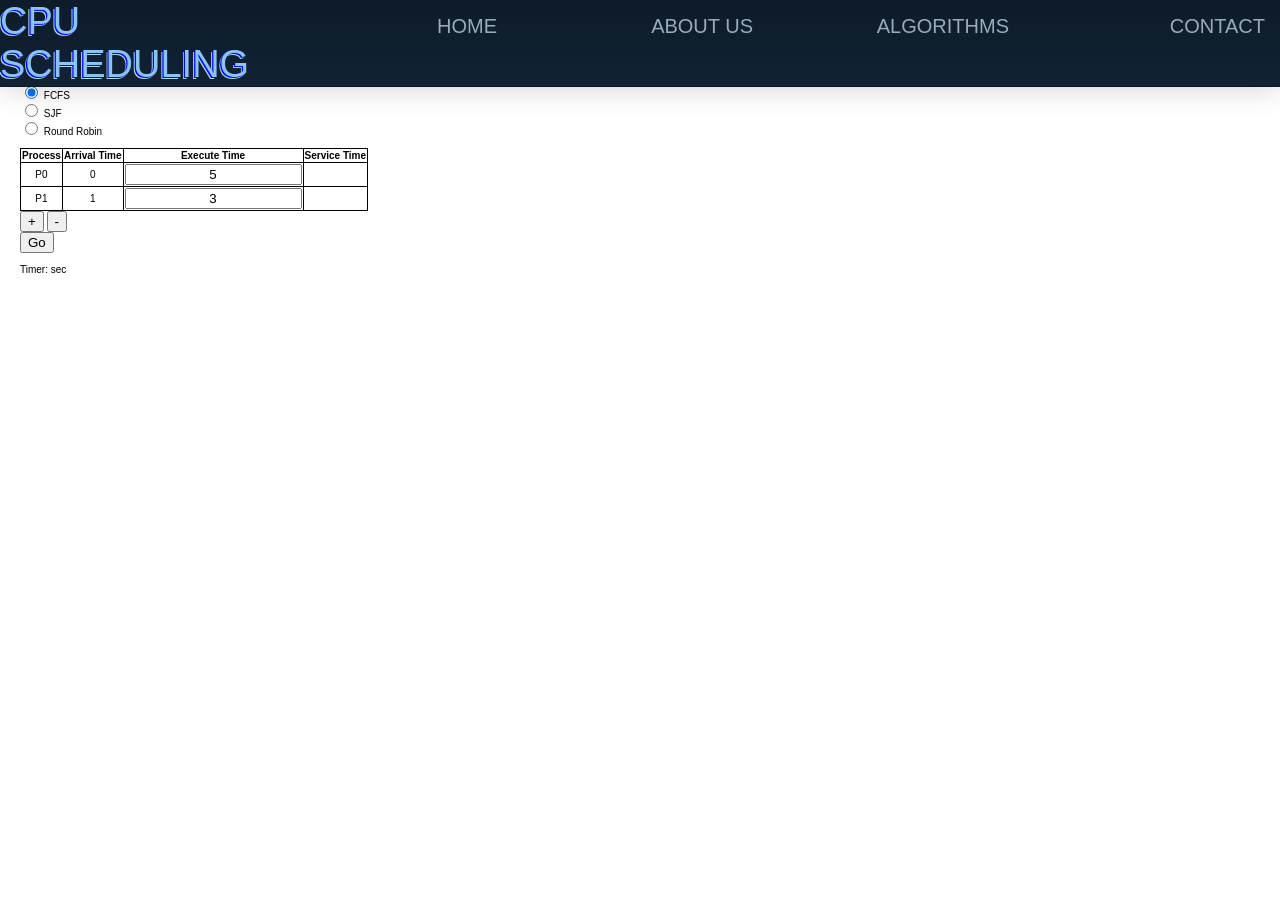
==== index.html @ 68a8d093 "CPU" ====
<!DOCTYPE html>
<html lang="en">
<head>
    <meta charset="UTF-8">
    <title>Project</title>
    <script src="javascript.js"></script>
    <script src="jquery-3.6.1.js"></script>
    <link href="css.css" rel="stylesheet">
</head>
<body>
<header id="header">
    <nav class="links" style="--items: 5;">
        <h1>CPU SCHEDULING</h1>
        <a href="#">HOME</a>
        <a href="#">ABOUT US</a>
        <a href="#">ALGORITHMS</a>
        <a href="#">CONTACT</a>

        <span class="line"></span>
    </nav>
</header>
<BR><BR><BR><BR><BR><BR>
<div>
    <div>
       <h2 id="Algo">Algorithm:</h2>
        <form id="algorithm">
            <input type="radio" name="algorithm" value="fcfs" checked/> FCFS<br/>
            <input type="radio" name="algorithm" value="sjf"/> SJF<br/>

            <input type="radio" name="algorithm" value="robin"/> Round Robin
        </form>
        <br>
    </div>
    <table id="inputTable">
        <tr>
            <th>Process</th>
            <th>Arrival Time</th>
            <th>Execute Time</th>
            <th class="servtime">Service Time</th>

        </tr>
        <tr>
            <td>P0</td>
            <td>0</td>
            <td><input class="initial exectime" type="text" value="5" /></td>
            <td class="servtime"></td>

        </tr>
        <tr>
            <td>P1</td>
            <td>1</td>
            <td><input class="initial exectime" value="3" /></td>
            <td class="servtime"></td>

        </tr>
    </table>

</div>
<input type="button" value="+" onclick="addRow();" />
<input id="minus"  type="button" value="-" onclick="deleteRow();" />
<div>
</div>
<p id="quantumParagraph" hidden>Quantum:
    <input style="width: 50px;" id="quantum" type="text" value="3" />
</p>
<input type="button" value="Go" onclick="draw();" />
<br/><br/>

<fresh>
</fresh>
<p>
    Timer: <strong id="timer"></strong> sec
</p>


</body>
</html>
---- css.css ----
/* @import url('https://fonts.googleapis.com/css?family=Inconsolata|Lato:300,400,700'); */
html, body, h1, h2, h3, h4, h5, h6, p, li, ol, ul, pre {
    margin: 0;
    padding: 0;
}
html, body { min-height: 100%; }

body {
    /* 	background-color: #345; */
    /*background-image: linear-gradient(to bottom, #0009, transparent);*/
    /*color: #eee;*/
    font-family: 'Lato', sans-serif;
    font-size: 62.5%;
    padding: 0 20px;
    box-sizing: border-box;
}
code {
    background: #fff1;
    font-family: 'Inconsolata', monospace;
    padding: .2em .4em;
}

.content {
    background-color: #fff;
    border-radius: 8px;
    box-sizing: border-box;
    color: #666;
    font-size: 1.6em;
    line-height: 1.4em;
    margin: 20px auto;
    margin-top: 80px;
    padding: 20px;
    width: 100%;
    max-width: 800px;
}
.content ul {
    margin: .5em 2em;
    padding: 0;
}

#footer {
    background-color: #246c;
    background-image: linear-gradient(to bottom, transparent, #0009);
    border-top: 1px solid #fff3;
    box-shadow: inset 0 1px 0 #fff3, 0 0 32px #000;
    overflow: hidden;
    padding: 8px;
    position: fixed;
    left: 0;
    right: 0;
    bottom: 0;
    z-index: 9001;
}
h1 {
    font-size: calc( 1em + 2vmin );
    font-weight: 20;
    color: #85c6f6;

    --x-offset: -0.0325em;
    --y-offset: 0.025em;
    --stroke: 0.025em;
    --background-color: BLUE;
    --stroke-color: lightblue;

    text-shadow:

            var(--x-offset)
            var(--y-offset)
            0px
            var(--background-color),

            calc( var(--x-offset) - var(--stroke) )
            calc( var(--y-offset) + var(--stroke) )
            0px
            var(--stroke-color);

}
/* for browsers that support spread, added in
https://drafts.csswg.org/css-text-decor-4/#text-shadow-property
currently: none browsers! none of them!
I can't even find a test:
https://wpt.fyi/results/css/css-text-decor */
@supports ( text-shadow: 1px 1px 1px 1px black ) {
    h1 {
        text-shadow:

                var(--x-offset)
                var(--y-offset)
                0px
                0px
                var(--background-color),

                var(--x-offset)
                var(--y-offset)
                var(--stroke)
                0px
                var(--stroke-color);

    }
}
#footer a {
    color: #85c6f6;
    padding: 1em 0;
    text-decoration: none;
    text-align: right;
}
#footer ul {
    display: flex;
    list-style: none;
    justify-content: center;
    font-size: 2em;
    font-weight: 300;
}
#footer ul li {
    padding: 0 .5em;
}

/* Appearance */
.links {
    background-color: #123;
    background-image: linear-gradient(to bottom, #0003, transparent);
    border-bottom: 1px solid #0003;
    box-shadow: 0 0 32px #0003;
    font-size: 2em;
    font-weight: 300;

}
.links > a {
    color: #9ab;
    padding: .75em;
    text-align: right;
    text-decoration: none;
    transition: all .5s;
}
.links > a:hover {
    background: #ffffff06;
    color: #adf;
}
.links > .line {
    background: #68a;
    height: 1px;
    pointer-events: none;
}

/* The Magic */
#header {
    position: fixed;
    top: 0;
    left: 0;
    right: 0;
}
.links {
    display: grid;
    grid-template-columns: repeat(var(--items), 1fr);
    position: relative;
}
.links > .line {
    opacity: 0;
    transition: all .5s;
    position: absolute;
    bottom: 0;
    left: var(--left, calc(100% / var(--items) * (var(--index) - 1)));
    width: var(--width, calc(100% / var(--items)));
    --index: 0;
}
.links > a:hover ~ .line {
    opacity: 1;
}

.links > a:nth-of-type(1):hover ~ .line { --index: 2; }
.links > a:nth-of-type(2):hover ~ .line { --index: 3; }
.links > a:nth-of-type(3):hover ~ .line { --index: 4; }
.links > a:nth-of-type(4):hover ~ .line { --index: 5; }

.links > a:last-of-type:hover ~ .line { --index: var(--items); }
fresh th {
    background: linear-gradient(WhiteSmoke, lightgray);
    text-align: left;
    border: 1px solid black;
    height: 400 px;
}
fresh td {
    border: 1px solid black;
    border-bottom: 0;
    /*border-right: 0;*/
    height: 20px;
    text-align: left;
}

div th, div td {
    border: 1px solid black;
    text-align: center;
}
table {
    display: inline;
    border-collapse: collapse;
}
input {
    text-align: center;
}
#curtain {
    background-color: white;
}
#algo{
    text-align: left;
    font-size: 100px;
}
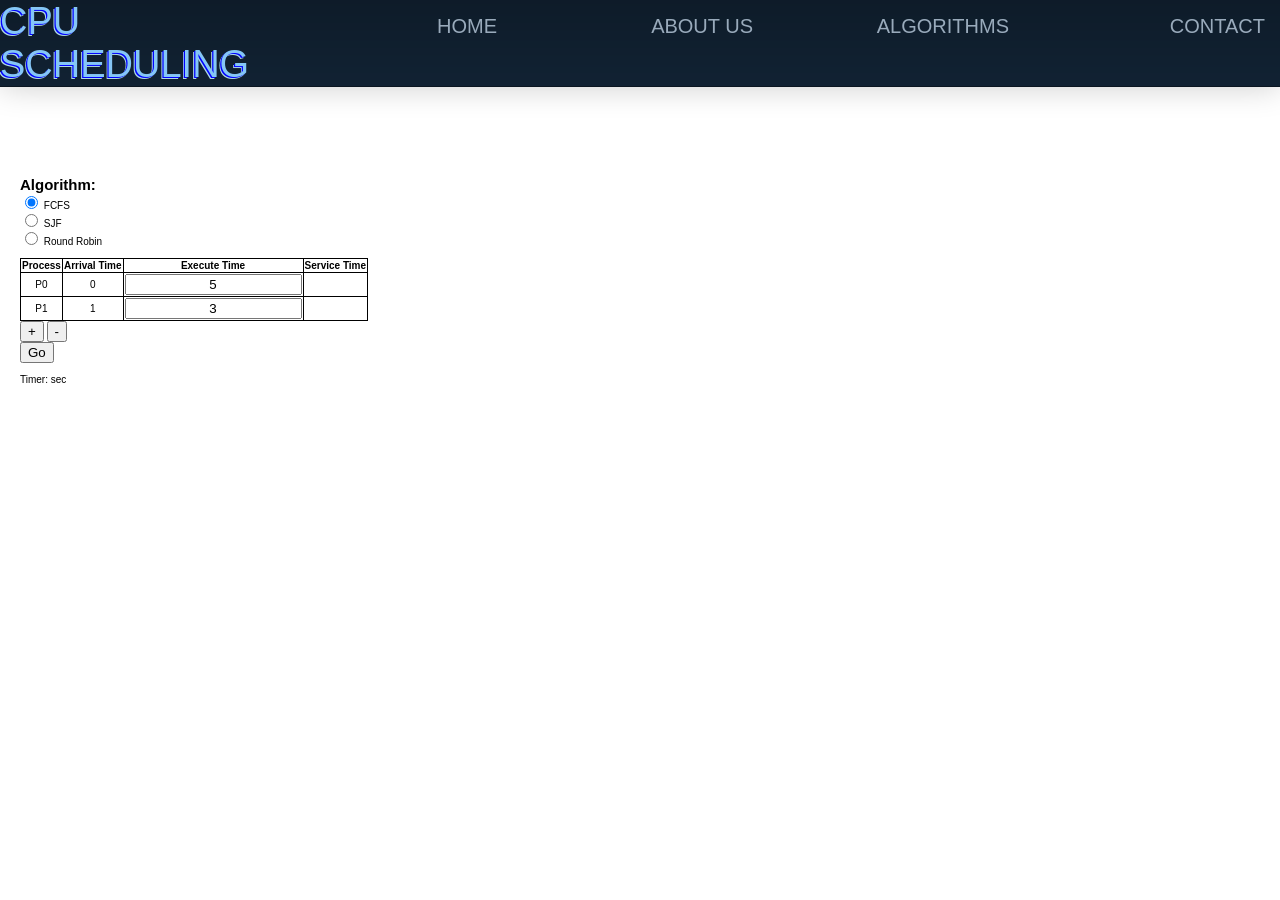
==== commit 9106633c: "Cpu" ====
--- a/index.html
+++ b/index.html
@@ -20,7 +20,7 @@
         <span class="line"></span>
     </nav>
 </header>
-<BR><BR><BR><BR><BR><BR>
+<BR><BR><BR><BR><BR><BR><BR><BR><BR><BR><BR><BR><BR><BR><BR><BR>
 <div>
     <div>
        <h2 id="Algo">Algorithm:</h2>
@@ -75,4 +75,4 @@
 
 
 </body>
-</html>+</html>
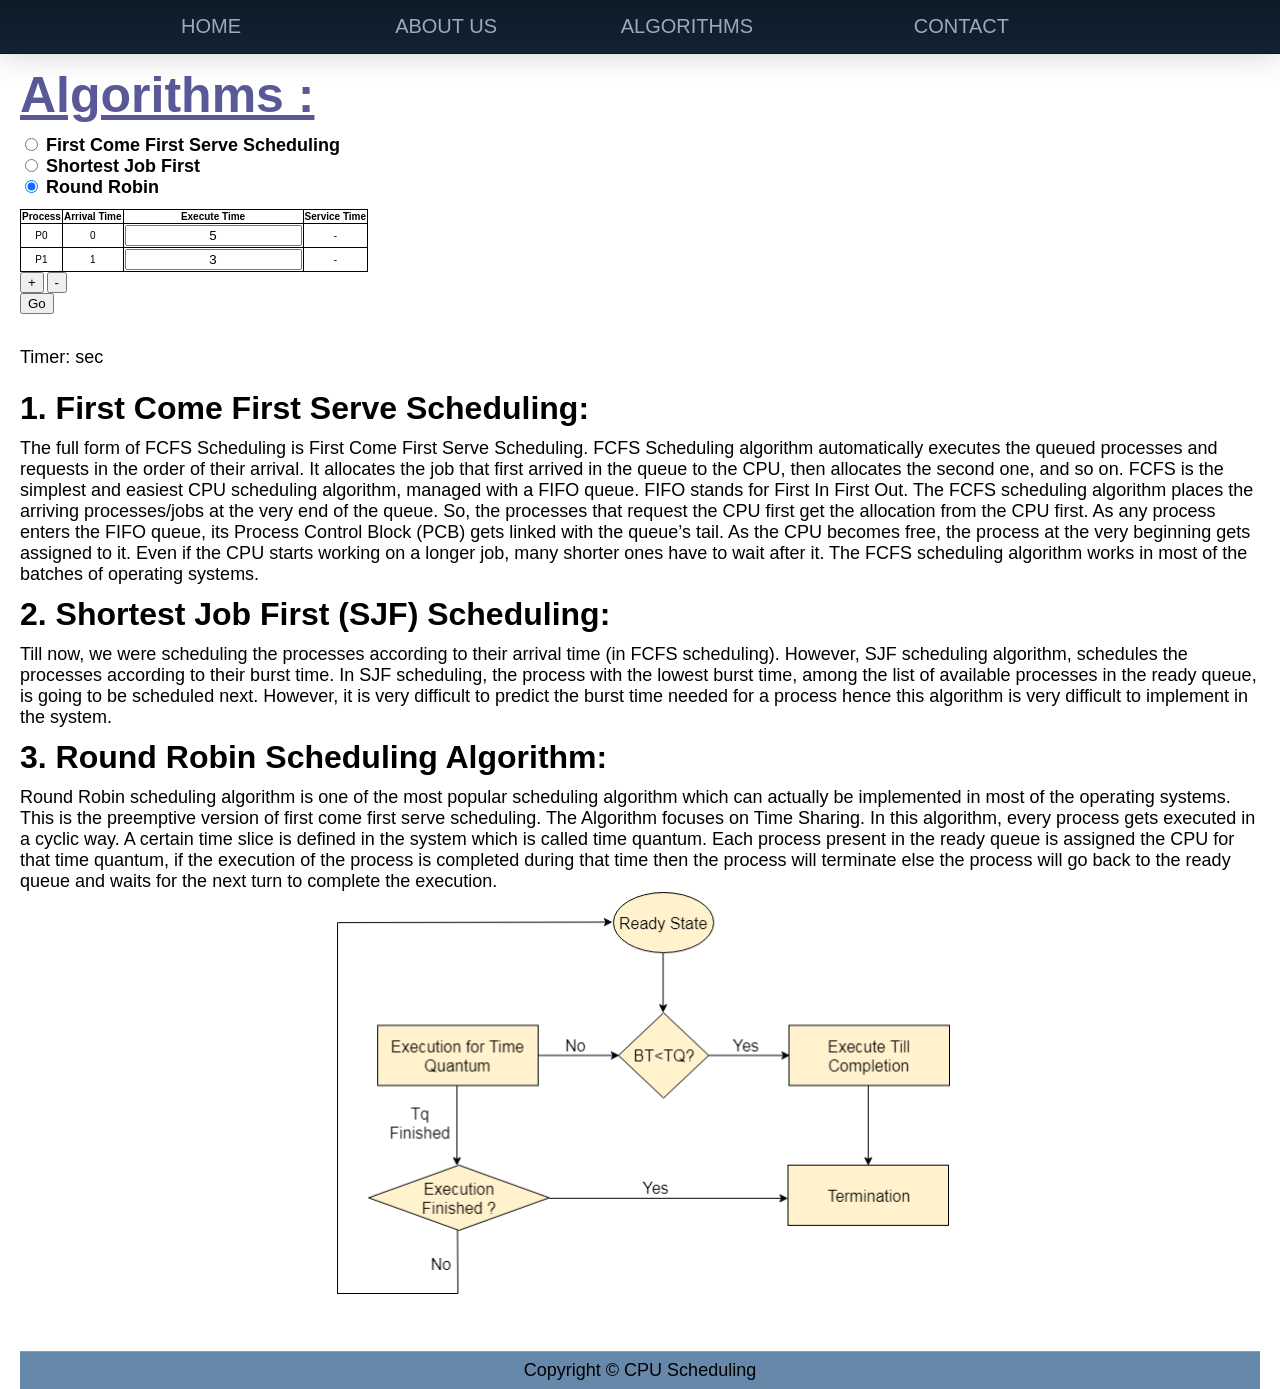
==== commit 1ff9cf5f: "CPU" ====
--- a/index.html
+++ b/index.html
@@ -1,78 +1,125 @@
-
 <!DOCTYPE html>
 <html lang="en">
-<head>
-    <meta charset="UTF-8">
+  <head>
+    <meta charset="UTF-8" />
     <title>Project</title>
     <script src="javascript.js"></script>
     <script src="jquery-3.6.1.js"></script>
-    <link href="css.css" rel="stylesheet">
-</head>
-<body>
-<header id="header">
-    <nav class="links" style="--items: 5;">
-        <h1>CPU SCHEDULING</h1>
+    <link href="css.css" rel="stylesheet" />
+  </head>
+  <body>
+    <header id="header">
+      <nav class="links" style="--items: 5">
         <a href="#">HOME</a>
         <a href="#">ABOUT US</a>
         <a href="#">ALGORITHMS</a>
         <a href="#">CONTACT</a>
 
         <span class="line"></span>
-    </nav>
-</header>
-<BR><BR><BR><BR><BR><BR><BR><BR><BR><BR><BR><BR><BR><BR><BR><BR>
-<div>
+      </nav>
+    </header>
+    <br /><br /><br /><br /><br /><br />
     <div>
-       <h2 id="Algo">Algorithm:</h2>
+      <div>
+        <h2 id="Algo">Algorithms :</h2>
+        <br />
         <form id="algorithm">
-            <input type="radio" name="algorithm" value="fcfs" checked/> FCFS<br/>
-            <input type="radio" name="algorithm" value="sjf"/> SJF<br/>
+          <input id="inp1" type="radio" name="algorithm" value="fcfs" checked />
+          First Come First Serve Scheduling<br />
+          <input type="radio" name="algorithm" value="sjf" checked /> Shortest
+          Job First<br />
 
-            <input type="radio" name="algorithm" value="robin"/> Round Robin
+          <input type="radio" name="algorithm" value="robin" checked /> Round
+          Robin
         </form>
-        <br>
-    </div>
-    <table id="inputTable">
+        <br />
+      </div>
+      <table id="inputTable">
         <tr>
-            <th>Process</th>
-            <th>Arrival Time</th>
-            <th>Execute Time</th>
-            <th class="servtime">Service Time</th>
-
+          <th>Process</th>
+          <th>Arrival Time</th>
+          <th>Execute Time</th>
+          <th class="servtime">Service Time</th>
         </tr>
         <tr>
-            <td>P0</td>
-            <td>0</td>
-            <td><input class="initial exectime" type="text" value="5" /></td>
-            <td class="servtime"></td>
-
+          <td>P0</td>
+          <td>0</td>
+          <td><input class="initial exectime" type="text" value="5" /></td>
+          <td class="servtime">-</td>
         </tr>
         <tr>
-            <td>P1</td>
-            <td>1</td>
-            <td><input class="initial exectime" value="3" /></td>
-            <td class="servtime"></td>
+          <td>P1</td>
+          <td>1</td>
+          <td><input class="initial exectime" value="3" /></td>
+          <td class="servtime">-</td>
+        </tr>
+      </table>
+    </div>
+    <input type="button" value="+" onclick="addRow();" />
+    <input id="minus" type="button" value="-" onclick="deleteRow();" />
+    <div></div>
+    <p id="quantumParagraph" hidden>
+      Quantum:
+      <input style="width: 50px" id="quantum" type="text" value="3" />
+    </p>
+    <input type="button" value="Go" onclick="draw();" />
+    <br /><br />
 
-        </tr>
-    </table>
-
-</div>
-<input type="button" value="+" onclick="addRow();" />
-<input id="minus"  type="button" value="-" onclick="deleteRow();" />
-<div>
-</div>
-<p id="quantumParagraph" hidden>Quantum:
-    <input style="width: 50px;" id="quantum" type="text" value="3" />
-</p>
-<input type="button" value="Go" onclick="draw();" />
-<br/><br/>
-
-<fresh>
-</fresh>
-<p>
-    Timer: <strong id="timer"></strong> sec
-</p>
-
-
-</body>
+    <fresh> </fresh>
+    <br /><br />
+    <p>Timer: <strong id="timer"></strong> sec</p>
+    <br /><br />
+    <h3>1. First Come First Serve Scheduling:</h3>
+    <br />
+    <p>
+      The full form of FCFS Scheduling is First Come First Serve Scheduling.
+      FCFS Scheduling algorithm automatically executes the queued processes and
+      requests in the order of their arrival. It allocates the job that first
+      arrived in the queue to the CPU, then allocates the second one, and so on.
+      FCFS is the simplest and easiest CPU scheduling algorithm, managed with a
+      FIFO queue. FIFO stands for First In First Out. The FCFS scheduling
+      algorithm places the arriving processes/jobs at the very end of the queue.
+      So, the processes that request the CPU first get the allocation from the
+      CPU first. As any process enters the FIFO queue, its Process Control Block
+      (PCB) gets linked with the queue’s tail. As the CPU becomes free, the
+      process at the very beginning gets assigned to it. Even if the CPU starts
+      working on a longer job, many shorter ones have to wait after it. The FCFS
+      scheduling algorithm works in most of the batches of operating systems.
+    </p>
+    <br />
+    <h3>2. Shortest Job First (SJF) Scheduling:</h3>
+    <br />
+    <p>
+      Till now, we were scheduling the processes according to their arrival time
+      (in FCFS scheduling). However, SJF scheduling algorithm, schedules the
+      processes according to their burst time. In SJF scheduling, the process
+      with the lowest burst time, among the list of available processes in the
+      ready queue, is going to be scheduled next. However, it is very difficult
+      to predict the burst time needed for a process hence this algorithm is
+      very difficult to implement in the system.
+    </p>
+    <br />
+    <h3>3. Round Robin Scheduling Algorithm:</h3>
+    <br />
+    <p>
+      Round Robin scheduling algorithm is one of the most popular scheduling
+      algorithm which can actually be implemented in most of the operating
+      systems. This is the preemptive version of first come first serve
+      scheduling. The Algorithm focuses on Time Sharing. In this algorithm,
+      every process gets executed in a cyclic way. A certain time slice is
+      defined in the system which is called time quantum. Each process present
+      in the ready queue is assigned the CPU for that time quantum, if the
+      execution of the process is completed during that time then the process
+      will terminate else the process will go back to the ready queue and waits
+      for the next turn to complete the execution.
+    </p>
+    <img src="os-round-robin-scheduling-algorithm.png" class="center1" />
+    <br />
+    <br /><br /><br /><br />
+    <footer id="sticky-footer" class="flex-shrink-0 py-4 bg-dark text-white-50">
+      <div class="container text-center">
+        <p>Copyright &copy; CPU Scheduling</p>
+      </div>
+    </footer>
+  </body>
 </html>
--- a/css.css
+++ b/css.css
@@ -1,207 +1,222 @@
-/* @import url('https://fonts.googleapis.com/css?family=Inconsolata|Lato:300,400,700'); */
-html, body, h1, h2, h3, h4, h5, h6, p, li, ol, ul, pre {
-    margin: 0;
-    padding: 0;
-}
-html, body { min-height: 100%; }
-
+html,
+body,
+h1,
+h2,
+h3,
+h4,
+h5,
+h6,
+p,
+li,
+ol,
+ul,
+pre {
+  margin: 0;
+  padding: 0;
+}
+html,
 body {
-    /* 	background-color: #345; */
-    /*background-image: linear-gradient(to bottom, #0009, transparent);*/
-    /*color: #eee;*/
-    font-family: 'Lato', sans-serif;
-    font-size: 62.5%;
-    padding: 0 20px;
-    box-sizing: border-box;
+  min-height: 100%;
+}
+
+body {
+  /* 	background-color: #345; */
+  /*background-image: linear-gradient(to bottom, #0009, transparent);*/
+  /*color: #eee;*/
+  font-family: "Lato", sans-serif;
+  font-size: 62.5%;
+  padding: 0 20px;
+  box-sizing: border-box;
 }
 code {
-    background: #fff1;
-    font-family: 'Inconsolata', monospace;
-    padding: .2em .4em;
+  background: #fff1;
+  font-family: "Inconsolata", monospace;
+  padding: 0.2em 0.4em;
 }
 
 .content {
-    background-color: #fff;
-    border-radius: 8px;
-    box-sizing: border-box;
-    color: #666;
-    font-size: 1.6em;
-    line-height: 1.4em;
-    margin: 20px auto;
-    margin-top: 80px;
-    padding: 20px;
-    width: 100%;
-    max-width: 800px;
+  background-color: #fff;
+  border-radius: 8px;
+  box-sizing: border-box;
+  color: #666;
+  font-size: 1.6em;
+  line-height: 1.4em;
+  margin: 20px auto;
+  margin-top: 80px;
+  padding: 20px;
+  width: 100%;
+  max-width: 800px;
 }
 .content ul {
-    margin: .5em 2em;
-    padding: 0;
+  margin: 0.5em 2em;
+  padding: 0;
 }
 
 #footer {
-    background-color: #246c;
-    background-image: linear-gradient(to bottom, transparent, #0009);
-    border-top: 1px solid #fff3;
-    box-shadow: inset 0 1px 0 #fff3, 0 0 32px #000;
-    overflow: hidden;
-    padding: 8px;
-    position: fixed;
-    left: 0;
-    right: 0;
-    bottom: 0;
-    z-index: 9001;
-}
-h1 {
-    font-size: calc( 1em + 2vmin );
-    font-weight: 20;
-    color: #85c6f6;
-
-    --x-offset: -0.0325em;
-    --y-offset: 0.025em;
-    --stroke: 0.025em;
-    --background-color: BLUE;
-    --stroke-color: lightblue;
-
-    text-shadow:
-
-            var(--x-offset)
-            var(--y-offset)
-            0px
-            var(--background-color),
-
-            calc( var(--x-offset) - var(--stroke) )
-            calc( var(--y-offset) + var(--stroke) )
-            0px
-            var(--stroke-color);
-
-}
-/* for browsers that support spread, added in
-https://drafts.csswg.org/css-text-decor-4/#text-shadow-property
-currently: none browsers! none of them!
-I can't even find a test:
-https://wpt.fyi/results/css/css-text-decor */
-@supports ( text-shadow: 1px 1px 1px 1px black ) {
-    h1 {
-        text-shadow:
-
-                var(--x-offset)
-                var(--y-offset)
-                0px
-                0px
-                var(--background-color),
-
-                var(--x-offset)
-                var(--y-offset)
-                var(--stroke)
-                0px
-                var(--stroke-color);
-
-    }
-}
+  background-color: #246c;
+  background-image: linear-gradient(to bottom, transparent, #0009);
+  border-top: 1px solid #fff3;
+  box-shadow: inset 0 1px 0 #fff3, 0 0 32px #000;
+  overflow: hidden;
+  padding: 8px;
+  position: fixed;
+  left: 0;
+  right: 0;
+  bottom: 0;
+  z-index: 9001;
+}
+
 #footer a {
-    color: #85c6f6;
-    padding: 1em 0;
-    text-decoration: none;
-    text-align: right;
+  color: #85c6f6;
+  padding: 1em 0;
+  text-decoration: none;
+  text-align: right;
 }
 #footer ul {
-    display: flex;
-    list-style: none;
-    justify-content: center;
-    font-size: 2em;
-    font-weight: 300;
+  display: flex;
+  list-style: none;
+  justify-content: center;
+  font-size: 2em;
+  font-weight: 300;
 }
 #footer ul li {
-    padding: 0 .5em;
+  padding: 0 0.5em;
 }
 
 /* Appearance */
 .links {
-    background-color: #123;
-    background-image: linear-gradient(to bottom, #0003, transparent);
-    border-bottom: 1px solid #0003;
-    box-shadow: 0 0 32px #0003;
-    font-size: 2em;
-    font-weight: 300;
-
+  background-color: #123;
+  background-image: linear-gradient(to bottom, #0003, transparent);
+  border-bottom: 1px solid #0003;
+  box-shadow: 0 0 32px #0003;
+  font-size: 2em;
+  font-weight: 300;
 }
 .links > a {
-    color: #9ab;
-    padding: .75em;
-    text-align: right;
-    text-decoration: none;
-    transition: all .5s;
+  color: #9ab;
+  padding: 0.75em;
+  text-align: right;
+  text-decoration: none;
+  transition: all 0.5s;
 }
 .links > a:hover {
-    background: #ffffff06;
-    color: #adf;
+  background: #ffffff06;
+  color: #adf;
 }
 .links > .line {
-    background: #68a;
-    height: 1px;
-    pointer-events: none;
+  background: #68a;
+  height: 1px;
+  pointer-events: none;
 }
 
 /* The Magic */
 #header {
-    position: fixed;
-    top: 0;
-    left: 0;
-    right: 0;
+  position: fixed;
+  top: 0;
+  left: 0;
+  right: 0;
 }
 .links {
-    display: grid;
-    grid-template-columns: repeat(var(--items), 1fr);
-    position: relative;
+  display: grid;
+  grid-template-columns: repeat(var(--items), 1fr);
+  position: relative;
 }
 .links > .line {
-    opacity: 0;
-    transition: all .5s;
-    position: absolute;
-    bottom: 0;
-    left: var(--left, calc(100% / var(--items) * (var(--index) - 1)));
-    width: var(--width, calc(100% / var(--items)));
-    --index: 0;
+  opacity: 0;
+  transition: all 0.5s;
+  position: absolute;
+  bottom: 0;
+  left: var(--left, calc(100% / var(--items) * (var(--index) - 1)));
+  width: var(--width, calc(100% / var(--items)));
+  --index: 0;
 }
 .links > a:hover ~ .line {
-    opacity: 1;
-}
-
-.links > a:nth-of-type(1):hover ~ .line { --index: 2; }
-.links > a:nth-of-type(2):hover ~ .line { --index: 3; }
-.links > a:nth-of-type(3):hover ~ .line { --index: 4; }
-.links > a:nth-of-type(4):hover ~ .line { --index: 5; }
-
-.links > a:last-of-type:hover ~ .line { --index: var(--items); }
+  opacity: 1;
+}
+
+.links > a:nth-of-type(1):hover ~ .line {
+  --index: 1;
+}
+.links > a:nth-of-type(2):hover ~ .line {
+  --index: 2;
+}
+.links > a:nth-of-type(3):hover ~ .line {
+  --index: 3;
+}
+.links > a:nth-of-type(4):hover ~ .line {
+  --index: 4;
+}
+
+.links > a:last-of-type:hover ~ .line {
+  --index: var(--items);
+}
 fresh th {
-    background: linear-gradient(WhiteSmoke, lightgray);
-    text-align: left;
-    border: 1px solid black;
-    height: 400 px;
+  background: linear-gradient(WhiteSmoke, lightgray);
+  text-align: left;
+  border: 1px solid black;
+  height: 400 px;
 }
 fresh td {
-    border: 1px solid black;
-    border-bottom: 0;
-    /*border-right: 0;*/
-    height: 20px;
-    text-align: left;
-}
-
-div th, div td {
-    border: 1px solid black;
-    text-align: center;
+  border: 1px solid black;
+  border-bottom: 0;
+  /*border-right: 0;*/
+  height: 20px;
+  text-align: left;
+}
+
+div th,
+div td {
+  border: 1px solid black;
+  text-align: center;
 }
 table {
-    display: inline;
-    border-collapse: collapse;
+  display: inline;
+  border-collapse: collapse;
 }
 input {
-    text-align: center;
+  text-align: center;
 }
 #curtain {
-    background-color: white;
-}
-#algo{
-    text-align: left;
-    font-size: 100px;
-}+  background-color: white;
+}
+h2 {
+  text-align: left;
+  font-size: 50px;
+  color: #595998;
+  font-weight: bold;
+  text-decoration: underline;
+}
+#inp1 {
+  font-size: 100px;
+}
+h3 {
+  font-size: xx-large;
+}
+p {
+  font-size: large;
+}
+form {
+  font-size: large;
+  font-weight: bold;
+}
+footer {
+  background-color: #6688aa;
+  text-align: center;
+
+  /*background-image: linear-gradient(to bottom, transparent, #0009);*/
+  border-top: 1px solid #fff3;
+  /*box-shadow: inset 0 1px 0 #fff3, 0 0 32px #000;*/
+  overflow: hidden;
+  padding: 8px;
+  /*position: fixed;*/
+  left: 0;
+  right: 0;
+  bottom: 0;
+  z-index: 9001;
+}
+.center1 {
+  display: block;
+  margin-left: auto;
+  margin-right: auto;
+  width: 50%;
+}
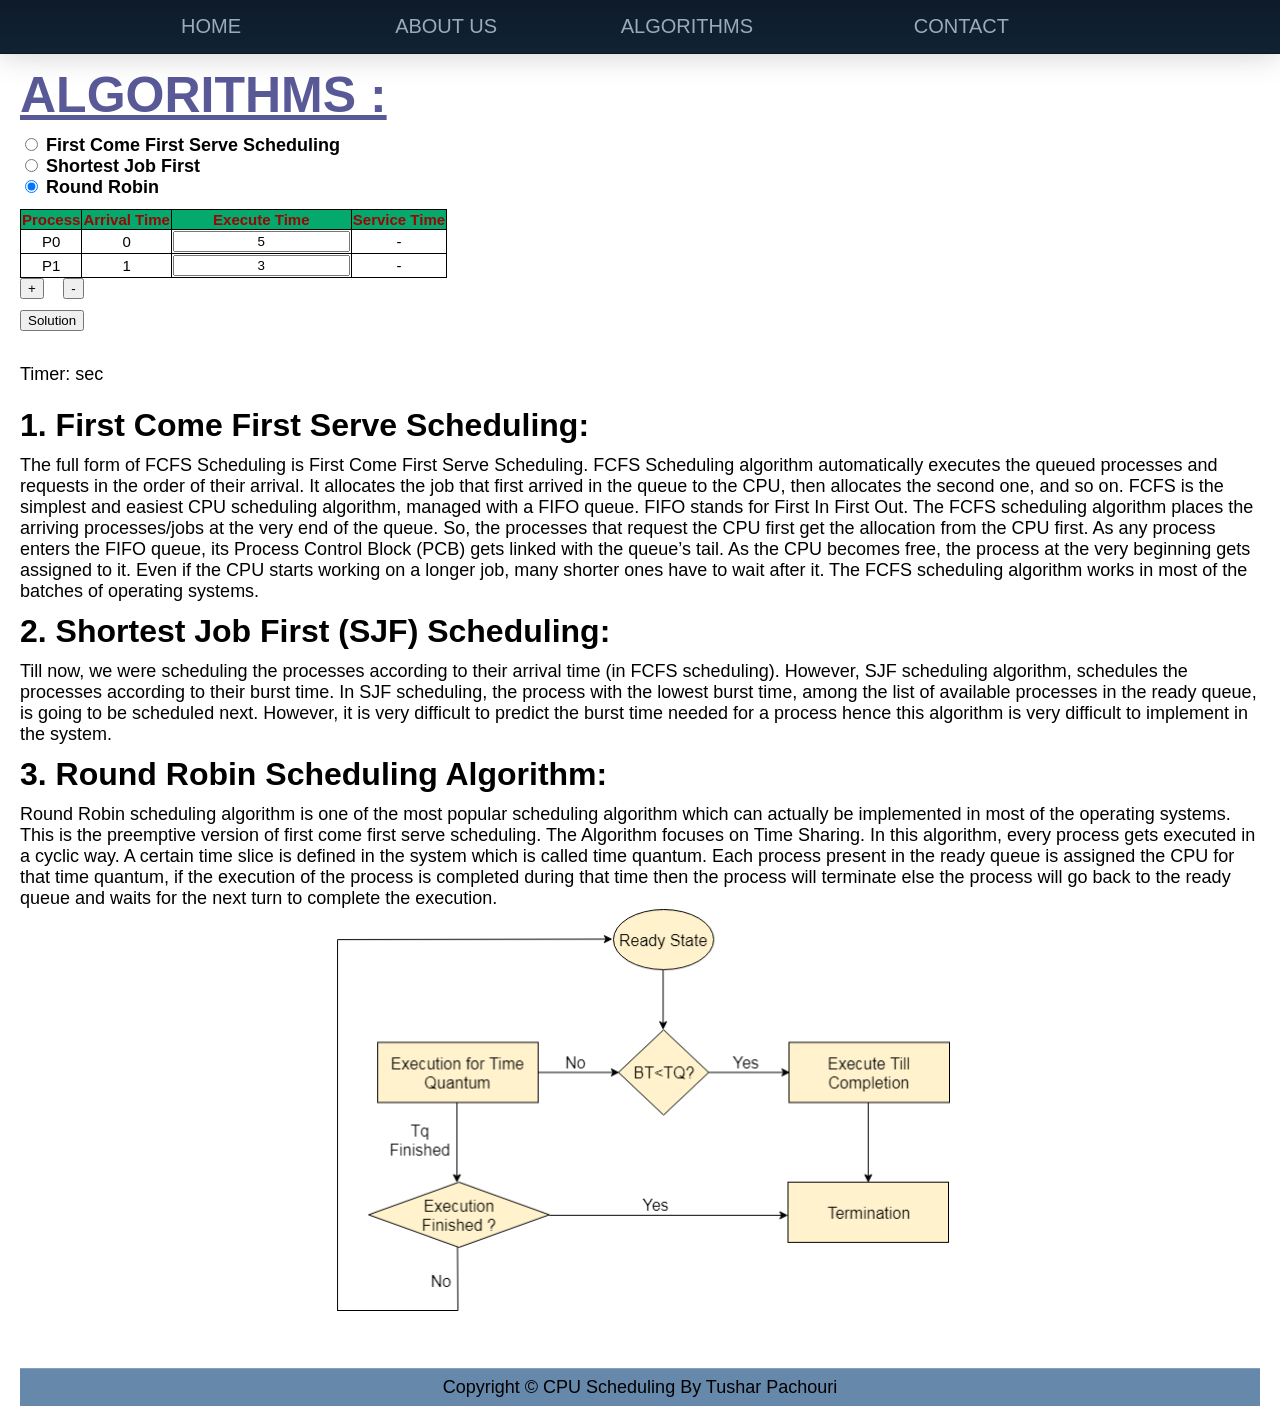
==== commit b955ba4f: "CPU" ====
--- a/index.html
+++ b/index.html
@@ -21,9 +21,9 @@
     <br /><br /><br /><br /><br /><br />
     <div>
       <div>
-        <h2 id="Algo">Algorithms :</h2>
+        <h2 id="Algo">ALGORITHMS :</h2>
         <br />
-        <form id="algorithm">
+        <form id="algorithm" >
           <input id="inp1" type="radio" name="algorithm" value="fcfs" checked />
           First Come First Serve Scheduling<br />
           <input type="radio" name="algorithm" value="sjf" checked /> Shortest
@@ -34,7 +34,7 @@
         </form>
         <br />
       </div>
-      <table id="inputTable">
+      <table id="inputTable" class="tab1">
         <tr>
           <th>Process</th>
           <th>Arrival Time</th>
@@ -53,16 +53,16 @@
           <td><input class="initial exectime" value="3" /></td>
           <td class="servtime">-</td>
         </tr>
-      </table>
+      </table><br>
     </div>
-    <input type="button" value="+" onclick="addRow();" />
+    <input type="button" value="+" onclick="addRow();" />&nbsp;&nbsp;&nbsp;&nbsp;&nbsp;&nbsp;
     <input id="minus" type="button" value="-" onclick="deleteRow();" />
-    <div></div>
+    <div></div><br>
     <p id="quantumParagraph" hidden>
       Quantum:
       <input style="width: 50px" id="quantum" type="text" value="3" />
     </p>
-    <input type="button" value="Go" onclick="draw();" />
+    <input type="button" value="Solution" onclick="draw();" />
     <br /><br />
 
     <fresh> </fresh>
@@ -118,7 +118,7 @@
     <br /><br /><br /><br />
     <footer id="sticky-footer" class="flex-shrink-0 py-4 bg-dark text-white-50">
       <div class="container text-center">
-        <p>Copyright &copy; CPU Scheduling</p>
+        <p>Copyright &copy; CPU Scheduling By Tushar Pachouri</p>
       </div>
     </footer>
   </body>
--- a/css.css
+++ b/css.css
@@ -220,3 +220,17 @@
   margin-right: auto;
   width: 50%;
 }
+table{
+  font-size: 15px;
+  text-align: center;
+  border: #3f3f7c;
+}
+table th{
+  /'color: #9a1c1c;
+  font-weight: bold;
+  text-align: center;
+  border: 1px solid black;
+  background-color: #04AA6D;
+  color: #9b0505;
+}
+tr:hover {background-color: #3f3f7c;}
